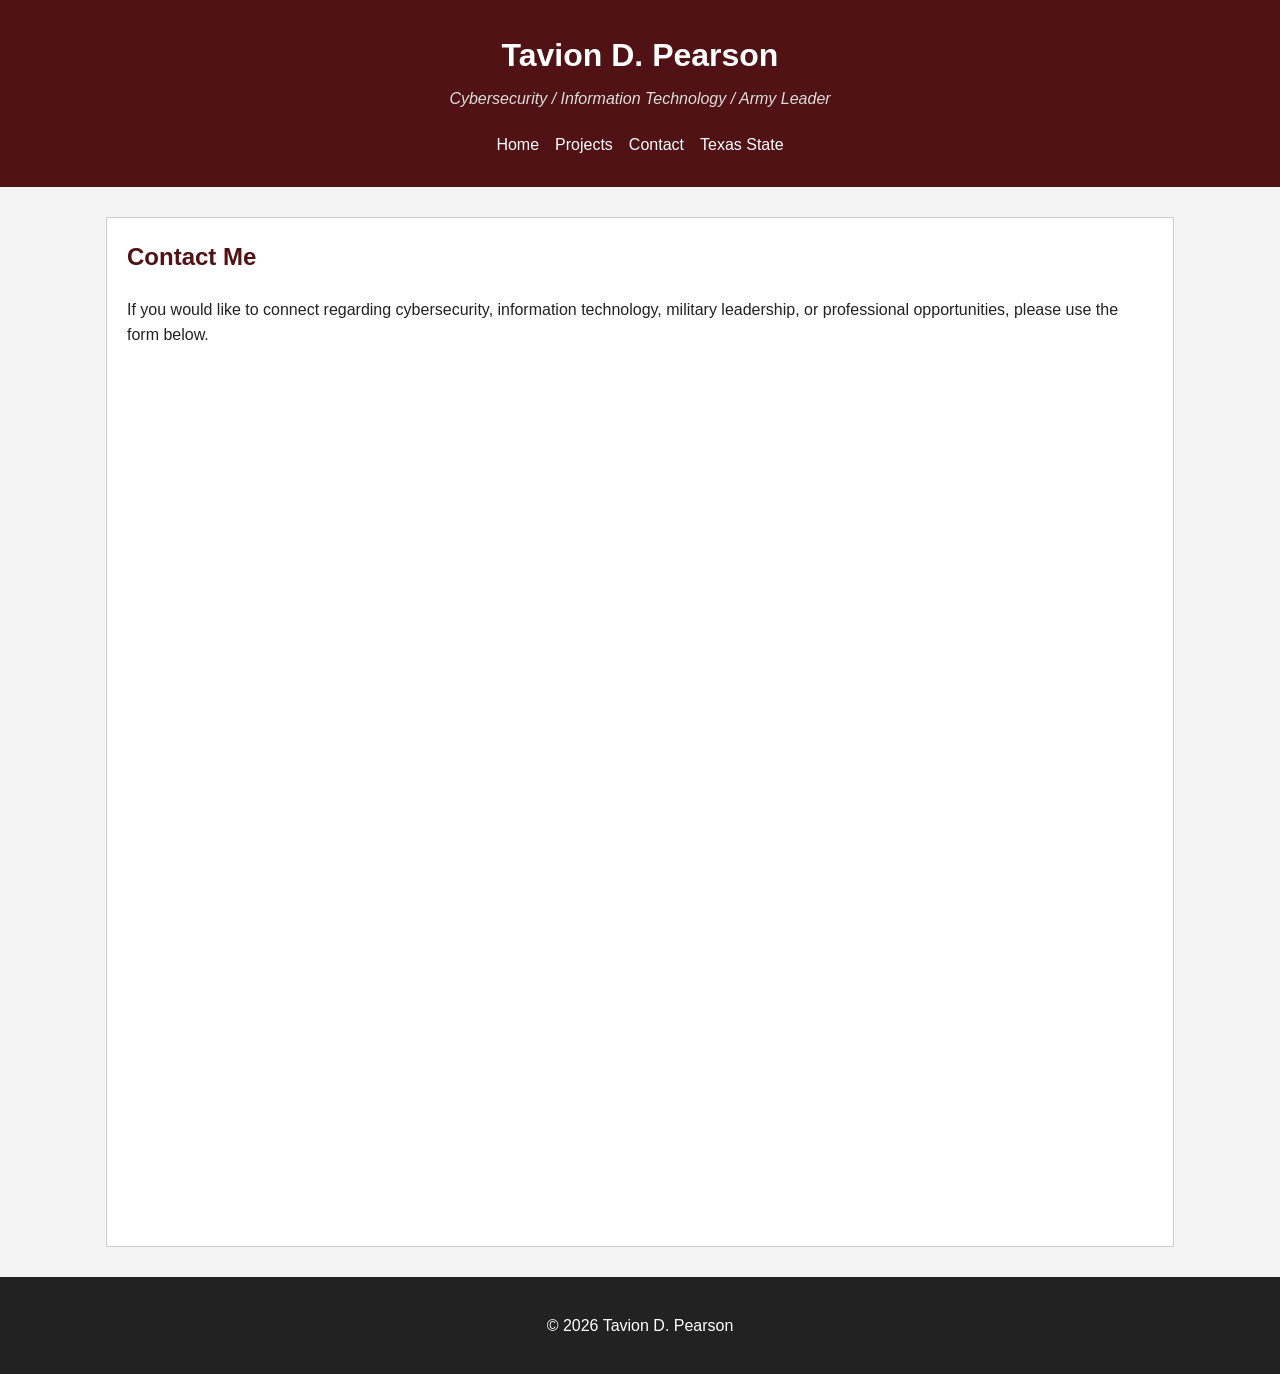
==== contact.html @ f88de296 "Add website files" ====
<!DOCTYPE html>
<html lang="en">
<head>
  <meta charset="UTF-8">
  <meta name="viewport" content="width=device-width, initial-scale=1">
  <title>Contact - Tavion D. Pearson</title>
  <link rel="stylesheet" href="styles.css">
</head>

<body>

  <header>
    <h1>Tavion D. Pearson</h1>
    <p class="subtitle">Cybersecurity / Information Technology / Army Leader</p>

    <nav>
      <a href="index.html">Home</a>
      <a href="project.html">Projects</a>
      <a href="contact.html">Contact</a>
      <a href="https://www.txst.edu" target="_blank" rel="noopener">Texas State</a>
    </nav>
  </header>

  <main>

    <section>
      <h2>Contact Me</h2>

      <p>
        If you would like to connect regarding cybersecurity, information
        technology, military leadership, or professional opportunities,
        please use the form below.
      </p>

      <!-- Replace this iframe with your Google Form embed code -->
      <div class="form-container">

        <iframe 
            src="https://docs.google.com/forms/d/e/1FAIpQLSfZ_yWWI1lAJcX97uMWRnboG9Ht84GKW-oQEQyRRRpWAICd-A/viewform?embedded=true" 
            width="100%" height="862" frameborder="0" marginheight="0" marginwidth="0">
            Loading…
        </iframe>

      </div>

    </section>

  </main>

  <footer>
    <p>&copy; 2026 Tavion D. Pearson</p>
  </footer>

</body>
</html>
---- styles.css ----
body {
  font-family: Arial, sans-serif;
  background-color: #f4f4f4;
  color: #222222;
  margin: 0;
  line-height: 1.6;
}

header {
  background-color: #501214;
  color: white;
  padding: 30px 20px;
  text-align: center;
}

* {
  box-sizing: border-box;
}

h1 {
  margin: 0;
}

h2 {
  color: #501214;
  margin-top: 0;
}

h3 {
  color: #333333;
}

.subtitle {
  font-style: italic;
  color: #dddddd;
  margin-top: 5px;
}


nav {
  display: flex;
  justify-content: center;
  align-items: center;
  gap: 1rem;
  margin-top: 20px;
  flex-wrap: wrap;
}

nav a {
  color: white;
  text-decoration: none;
  margin: 0;
}

nav a:hover {
  text-decoration: underline;
}


section {
  background-color: white;
  border: 1px solid #cccccc;
  padding: 20px;
  margin-bottom: 25px;
}

figure {
  margin: 20px 0;
  text-align: center;
}

img {
  border: 3px solid #501214;
  width: 200px;
  max-width: 100%;
  height: auto;
}


.card-row {
  display: flex;
  gap: 1rem;
  flex-direction: column;
}

.card {
  flex: 1;
  border: 1px solid #cccccc;
  padding: 1rem;
  background-color: #ffffff;
}

figcaption {
  font-size: 14px;
  color: #666666;
  margin-top: 5px;
}

table {
  width: 100%;
  max-width: 100%;
  border-collapse: collapse;
  table-layout: fixed;
  margin-top: 15px;
}

th,
td {
  border: 1px solid #cccccc;
  padding: 10px;
  text-align: left;
  overflow-wrap: anywhere;
  word-break: break-word;
}

th {
  background-color: #501214;
  color: white;
}

#contact {
  background-color: #ffffff;
  border: 2px solid #501214;
  padding: 20px;
  margin-top: 25px;
}

input,
textarea {
  width: 100%;
  max-width: 500px;
  padding: 8px;
  margin-top: 5px;
  box-sizing: border-box;
}

button {
  background-color: #501214;
  color: white;
  border: none;
  padding: 10px 18px;
  cursor: pointer;
}

button:hover {
  background-color: #7a1c20;
}

footer {
  text-align: center;
  padding: 20px;
  background-color: #222222;
  color: white;
}

.project-grid {
  display: grid;
  grid-template-columns: 1fr;
  gap: 1rem;
}

.project-card {
  background-color: #ffffff;
  border: 1px solid #cccccc;
  padding: 1rem;
}


main {
  width: 100%;
  max-width: 1100px;
  margin: 0 auto;
  padding: 1rem;
}


@media (min-width: 768px) {

  .card-row {
    flex-direction: row;
  }

  .project-grid {
    grid-template-columns: repeat(2, 1fr);
  }
}

@media (min-width: 1024px) {

  .project-grid {
    grid-template-columns: repeat(3, 1fr);
  }
}

@media (max-width: 767px) {

  header {
    padding: 1.5rem 1rem;
  }

  nav {
    flex-direction: column;
    gap: 0.5rem;
  }

  nav a {
    width: 100%;
    text-align: center;
  }

  main {
    padding: 0 0.75rem;
  }

  section {
    padding: 1rem;
  }

  .card-row {
    flex-direction: column;
  }

  .project-grid {
    grid-template-columns: 1fr;
  }

  .form-container iframe {
    width: 100%;
  }
}




html,
body {
  width: 100%;
  max-width: 100%;
  overflow-x: hidden;
}

* {
  box-sizing: border-box;
}

img,
iframe {
  max-width: 100%;
}


main {
  width: 100%;
  max-width: 1100px;
  margin: 30px auto;
  padding: 0 1rem;
}

section {
  width: 100%;
  max-width: 100%;
}


.form-container {
  width: 100%;
  max-width: 100%;
  overflow: hidden;
}

.form-container iframe {
  display: block;
  width: 100%;
  max-width: 100%;
  border: 0;
}


.portfolio-showcase {
  display: grid;
  grid-template-columns: minmax(0, 1fr) minmax(0, 1.6fr);
  gap: 0.75rem 2rem;
  align-items: start;
  padding: clamp(1.25rem, 4vw, 2.5rem);
  background: #272522;
  color: #f5f1eb;
  border-radius: 1rem;
}

.portfolio-showcase > :not(.showcase-preview) {
  grid-column: 1;
  margin: 0;
}

.portfolio-showcase .showcase-label {
  color: #e0c28e;
  font-size: 0.8rem;
  font-weight: 700;
  letter-spacing: 0.08em;
  text-transform: uppercase;
}

.showcase-controls {
  display: flex;
  flex-wrap: wrap;
  gap: 0.5rem;
}

.showcase-controls button {
  padding: 0.5rem 0.75rem;
  border: 1px solid #8e867a;
  border-radius: 0.5rem;
  background: transparent;
  color: inherit;
  font: inherit;
  cursor: pointer;
}

.showcase-controls button[aria-pressed="true"] {
  background: #e0c28e;
  border-color: #e0c28e;
  color: #272522;
}

.portfolio-showcase .showcase-preview {
  grid-column: 2;
  grid-row: 1 / span 4;
  margin: 0;
  padding: 0.75rem;
  background: #34312d;
  border: 1px solid #60594f;
  border-radius: 0.75rem;
}

.showcase-preview img {
  display: block;
  width: 100%;
  height: clamp(12rem, 28vw, 20rem);
  object-fit: contain;
  border-radius: 0.4rem;
  background: #1e1c1a;
}

.showcase-preview figcaption {
  margin-top: 0.65rem;
  color: #d8d0c5;
  font-size: 0.9rem;
}

@media (max-width: 700px) {
  .portfolio-showcase {
    grid-template-columns: 1fr;
  }

  .portfolio-showcase .showcase-preview {
    grid-column: 1;
    grid-row: auto;
  }
}
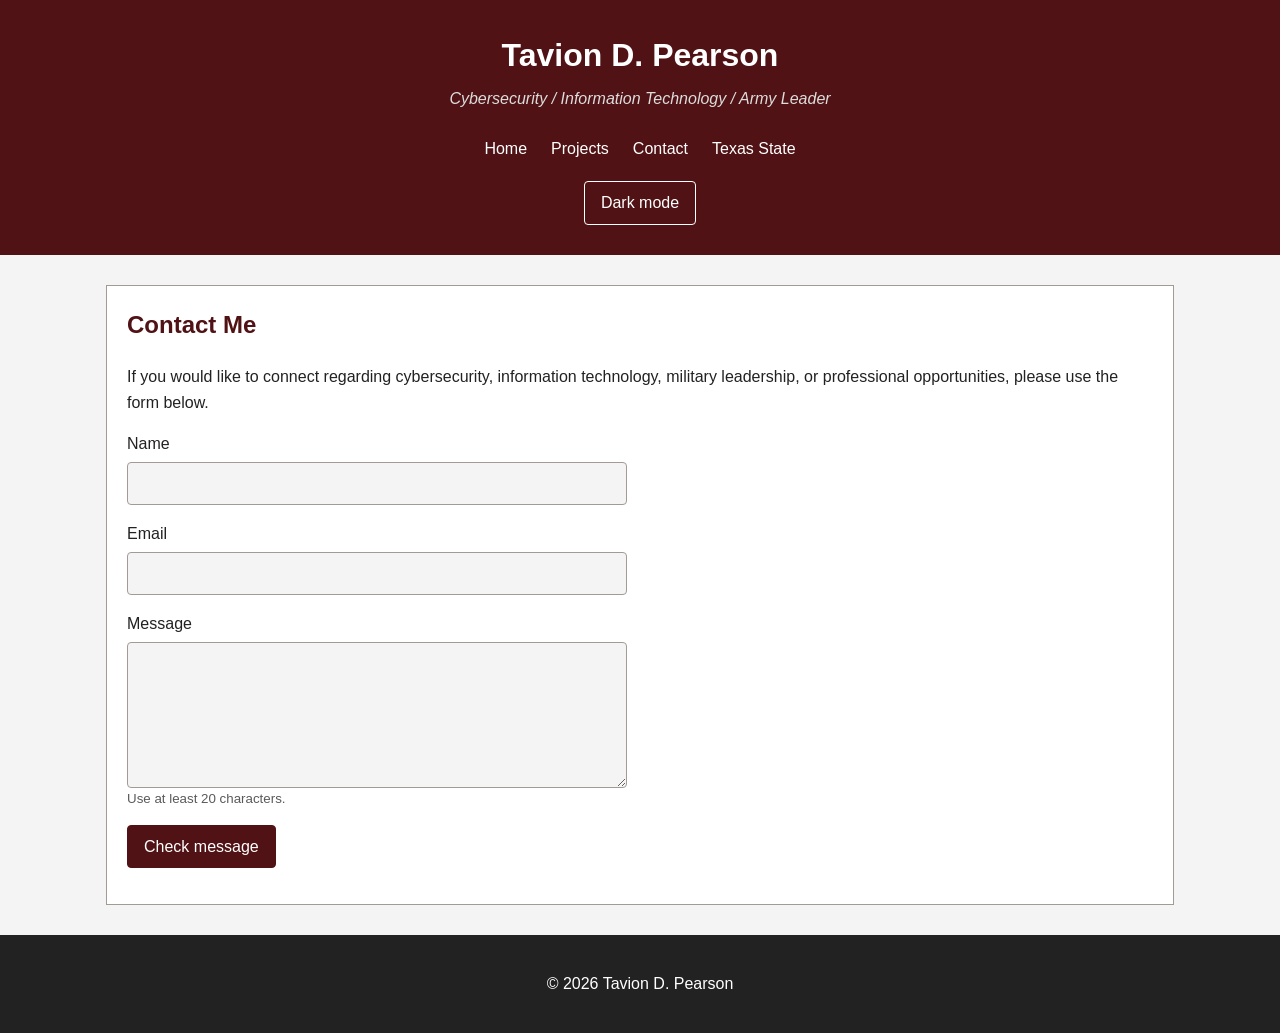
==== commit 0af3abf7: "Assignment 7 Portfolio" ====
--- a/contact.html
+++ b/contact.html
@@ -19,6 +19,11 @@
       <a href="contact.html">Contact</a>
       <a href="https://www.txst.edu" target="_blank" rel="noopener">Texas State</a>
     </nav>
+    
+    <button id="theme-toggle" type="button" aria-pressed="false">
+      Dark mode
+    </button>
+  
   </header>
 
   <main>
@@ -32,16 +37,39 @@
         please use the form below.
       </p>
 
-      <!-- Replace this iframe with your Google Form embed code -->
-      <div class="form-container">
+      <form id="contact-form">
+        <p>
+          <label for="contact-name">Name</label>
+          <input id="contact-name" name="name" autocomplete="name" required>
+        </p>
 
-        <iframe 
-            src="https://docs.google.com/forms/d/e/1FAIpQLSfZ_yWWI1lAJcX97uMWRnboG9Ht84GKW-oQEQyRRRpWAICd-A/viewform?embedded=true" 
-            width="100%" height="862" frameborder="0" marginheight="0" marginwidth="0">
-            Loading…
-        </iframe>
+        <p>
+          <label for="contact-email">Email</label>
+          <input
+            id="contact-email"
+            name="email"
+            type="email"
+            autocomplete="email"
+            required
+          >
+        </p>
 
-      </div>
+        <p>
+          <label for="contact-message">Message</label>
+          <textarea
+            id="contact-message"
+            name="message"
+            rows="5"
+            aria-describedby="message-help message-error"
+            required
+          ></textarea>
+          <small id="message-help">Use at least 20 characters.</small>
+          <span id="message-error" role="alert"></span>
+        </p>
+
+        <button type="submit">Check message</button>
+        <p id="form-status" role="status"></p>
+      </form>
 
     </section>
 
@@ -50,6 +78,7 @@
   <footer>
     <p>&copy; 2026 Tavion D. Pearson</p>
   </footer>
-
+  <script src="site.js"></script>
+  
 </body>
 </html>
--- a/styles.css
+++ b/styles.css
@@ -1,359 +1,353 @@
-body {
-  font-family: Arial, sans-serif;
-  background-color: #f4f4f4;
-  color: #222222;
-  margin: 0;
-  line-height: 1.6;
-}
-
-header {
-  background-color: #501214;
-  color: white;
-  padding: 30px 20px;
-  text-align: center;
-}
+:root {
+  color-scheme: light;
+
+  --page: #f4f4f4;
+  --surface: #ffffff;
+  --card: #faf8f7;
+  --text: #222222;
+  --muted: #5a5a5a;
+  --heading: #501214;
+  --link: #501214;
+  --brand: #501214;
+  --brand-hover: #7a1c20;
+  --on-brand: #ffffff;
+  --subtitle: #dddddd;
+  --footer: #222222;
+  --border: #a39a96;
+  --error: #9b1c24;
+}
+
+body.dark-mode {
+  color-scheme: dark;
+
+  --page: #18191b;
+  --surface: #25262a;
+  --card: #2f3035;
+  --text: #f5f1eb;
+  --muted: #d8d0c5;
+  --heading: #f3d6a5;
+  --link: #f3d6a5;
+  --brand: #70282c;
+  --brand-hover: #84353a;
+  --footer: #111214;
+  --border: #85858c;
+  --error: #ffb4b9;
+}
+
+/* Page and navigation */
 
 * {
   box-sizing: border-box;
 }
 
+body {
+  margin: 0;
+  background-color: var(--page);
+  color: var(--text);
+  font-family: Arial, sans-serif;
+  line-height: 1.6;
+}
+
+header {
+  padding: 1.5rem 1rem;
+  background-color: var(--brand);
+  color: var(--on-brand);
+  text-align: center;
+}
+
 h1 {
   margin: 0;
 }
 
 h2 {
-  color: #501214;
   margin-top: 0;
+  color: var(--heading);
 }
 
 h3 {
-  color: #333333;
+  color: var(--text);
 }
 
 .subtitle {
+  margin-top: 0.3rem;
+  color: var(--subtitle);
   font-style: italic;
-  color: #dddddd;
-  margin-top: 5px;
-}
-
+}
 
 nav {
   display: flex;
+  flex-wrap: wrap;
   justify-content: center;
-  align-items: center;
-  gap: 1rem;
-  margin-top: 20px;
-  flex-wrap: wrap;
+  gap: 0.5rem 1rem;
+  margin-top: 1.25rem;
 }
 
 nav a {
-  color: white;
+  padding: 0.25rem;
+  color: var(--on-brand);
   text-decoration: none;
-  margin: 0;
-}
-
-nav a:hover {
+}
+
+nav a:hover,
+nav a:focus-visible {
   text-decoration: underline;
 }
-
-
-section {
-  background-color: white;
-  border: 1px solid #cccccc;
-  padding: 20px;
-  margin-bottom: 25px;
-}
-
-figure {
-  margin: 20px 0;
-  text-align: center;
-}
-
-img {
-  border: 3px solid #501214;
-  width: 200px;
-  max-width: 100%;
-  height: auto;
-}
-
-
-.card-row {
-  display: flex;
-  gap: 1rem;
-  flex-direction: column;
-}
-
-.card {
-  flex: 1;
-  border: 1px solid #cccccc;
-  padding: 1rem;
-  background-color: #ffffff;
-}
-
-figcaption {
-  font-size: 14px;
-  color: #666666;
-  margin-top: 5px;
-}
-
-table {
-  width: 100%;
-  max-width: 100%;
-  border-collapse: collapse;
-  table-layout: fixed;
-  margin-top: 15px;
-}
-
-th,
-td {
-  border: 1px solid #cccccc;
-  padding: 10px;
-  text-align: left;
-  overflow-wrap: anywhere;
-  word-break: break-word;
-}
-
-th {
-  background-color: #501214;
-  color: white;
-}
-
-#contact {
-  background-color: #ffffff;
-  border: 2px solid #501214;
-  padding: 20px;
-  margin-top: 25px;
-}
-
-input,
-textarea {
-  width: 100%;
-  max-width: 500px;
-  padding: 8px;
-  margin-top: 5px;
-  box-sizing: border-box;
-}
-
-button {
-  background-color: #501214;
-  color: white;
-  border: none;
-  padding: 10px 18px;
-  cursor: pointer;
-}
-
-button:hover {
-  background-color: #7a1c20;
-}
-
-footer {
-  text-align: center;
-  padding: 20px;
-  background-color: #222222;
-  color: white;
-}
-
-.project-grid {
-  display: grid;
-  grid-template-columns: 1fr;
-  gap: 1rem;
-}
-
-.project-card {
-  background-color: #ffffff;
-  border: 1px solid #cccccc;
-  padding: 1rem;
-}
-
 
 main {
   width: 100%;
   max-width: 1100px;
-  margin: 0 auto;
+  margin: 1.875rem auto;
+  padding: 0 1rem;
+  overflow-wrap: anywhere;
+}
+
+main a {
+  color: var(--link);
+  text-decoration: underline;
+}
+
+section {
+  margin-bottom: 1.5rem;
   padding: 1rem;
-}
-
-
-@media (min-width: 768px) {
-
-  .card-row {
-    flex-direction: row;
-  }
-
-  .project-grid {
-    grid-template-columns: repeat(2, 1fr);
-  }
-}
-
-@media (min-width: 1024px) {
-
-  .project-grid {
-    grid-template-columns: repeat(3, 1fr);
-  }
-}
-
-@media (max-width: 767px) {
-
-  header {
-    padding: 1.5rem 1rem;
-  }
-
-  nav {
-    flex-direction: column;
-    gap: 0.5rem;
-  }
-
-  nav a {
-    width: 100%;
-    text-align: center;
-  }
-
-  main {
-    padding: 0 0.75rem;
-  }
-
-  section {
-    padding: 1rem;
-  }
-
-  .card-row {
-    flex-direction: column;
-  }
-
-  .project-grid {
-    grid-template-columns: 1fr;
-  }
-
-  .form-container iframe {
-    width: 100%;
-  }
-}
-
-
-
-
-html,
-body {
+  border: 1px solid var(--border);
+  background-color: var(--surface);
+}
+
+footer {
+  padding: 1.25rem;
+  background-color: var(--footer);
+  color: var(--on-brand);
+  text-align: center;
+}
+
+/* Images and project layout */
+
+figure {
+  margin: 1.25rem 0;
+  text-align: center;
+}
+
+img {
+  display: block;
+  max-width: 100%;
+  height: auto;
+  border: 3px solid var(--heading);
+}
+
+#about figure img {
+  width: 200px;
+  margin-inline: auto;
+}
+
+figcaption {
+  margin-top: 0.4rem;
+  color: var(--muted);
+  font-size: 0.875rem;
+}
+
+.card-row,
+.project-grid {
+  display: grid;
+  grid-template-columns: minmax(0, 1fr);
+  gap: 1rem;
+}
+
+.card,
+.project-card {
+  min-width: 0;
+  padding: 1rem;
+  border: 1px solid var(--border);
+  background-color: var(--card);
+  color: var(--text);
+}
+
+.card h3,
+.project-card h3 {
+  margin-top: 0;
+}
+
+.project-card img,
+.showcase-preview img {
   width: 100%;
-  max-width: 100%;
-  overflow-x: hidden;
-}
-
-* {
-  box-sizing: border-box;
-}
-
-img,
-iframe {
-  max-width: 100%;
-}
-
-
-main {
-  width: 100%;
-  max-width: 1100px;
-  margin: 30px auto;
-  padding: 0 1rem;
-}
-
-section {
-  width: 100%;
-  max-width: 100%;
-}
-
-
-.form-container {
-  width: 100%;
-  max-width: 100%;
-  overflow: hidden;
-}
-
-.form-container iframe {
-  display: block;
-  width: 100%;
-  max-width: 100%;
-  border: 0;
-}
-
-
-.portfolio-showcase {
-  display: grid;
-  grid-template-columns: minmax(0, 1fr) minmax(0, 1.6fr);
-  gap: 0.75rem 2rem;
-  align-items: start;
-  padding: clamp(1.25rem, 4vw, 2.5rem);
-  background: #272522;
-  color: #f5f1eb;
-  border-radius: 1rem;
-}
-
-.portfolio-showcase > :not(.showcase-preview) {
-  grid-column: 1;
+}
+
+.showcase-preview {
   margin: 0;
-}
-
-.portfolio-showcase .showcase-label {
-  color: #e0c28e;
-  font-size: 0.8rem;
-  font-weight: 700;
-  letter-spacing: 0.08em;
-  text-transform: uppercase;
+  text-align: left;
 }
 
 .showcase-controls {
   display: flex;
   flex-wrap: wrap;
   gap: 0.5rem;
+  margin-top: 0.75rem;
 }
 
 .showcase-controls button {
-  padding: 0.5rem 0.75rem;
-  border: 1px solid #8e867a;
-  border-radius: 0.5rem;
-  background: transparent;
-  color: inherit;
+  padding: 0.4rem 0.75rem;
+}
+
+.showcase-controls button[aria-pressed="true"] {
+  background-color: var(--heading);
+  color: var(--surface);
+}
+
+/* Featured preview layout, if it is still in project.html */
+
+.portfolio-showcase {
+  display: grid;
+  gap: 0.75rem 2rem;
+  align-items: start;
+}
+
+.portfolio-showcase > * {
+  min-width: 0;
+  margin: 0;
+}
+
+.portfolio-showcase .showcase-label {
+  color: var(--heading);
+  font-weight: bold;
+}
+
+.portfolio-showcase .showcase-preview {
+  padding: 0.75rem;
+  border: 1px solid var(--border);
+  background-color: var(--card);
+}
+
+/* Skills table */
+
+table {
+  width: 100%;
+  margin-top: 1rem;
+  border-collapse: collapse;
+  table-layout: fixed;
+  background-color: var(--surface);
+}
+
+th,
+td {
+  padding: 0.625rem;
+  border: 1px solid var(--border);
+  text-align: left;
+  overflow-wrap: anywhere;
+}
+
+th {
+  background-color: var(--brand);
+  color: var(--on-brand);
+}
+
+/* Theme toggle and contact form */
+
+button,
+input,
+textarea {
   font: inherit;
+}
+
+button {
+  padding: 0.5rem 1rem;
+  border: 1px solid var(--brand);
+  border-radius: 0.25rem;
+  background-color: var(--brand);
+  color: var(--on-brand);
   cursor: pointer;
 }
 
-.showcase-controls button[aria-pressed="true"] {
-  background: #e0c28e;
-  border-color: #e0c28e;
-  color: #272522;
-}
-
-.portfolio-showcase .showcase-preview {
-  grid-column: 2;
-  grid-row: 1 / span 4;
-  margin: 0;
-  padding: 0.75rem;
-  background: #34312d;
-  border: 1px solid #60594f;
-  border-radius: 0.75rem;
-}
-
-.showcase-preview img {
+button:hover {
+  background-color: var(--brand-hover);
+}
+
+#theme-toggle {
+  margin-top: 1rem;
+  border-color: var(--on-brand);
+}
+
+#theme-toggle[aria-pressed="true"] {
+  background-color: var(--surface);
+  color: var(--text);
+}
+
+#contact-form label,
+#message-help,
+#message-error {
+  display: block;
+}
+
+#contact-form input,
+#contact-form textarea {
   display: block;
   width: 100%;
-  height: clamp(12rem, 28vw, 20rem);
-  object-fit: contain;
-  border-radius: 0.4rem;
-  background: #1e1c1a;
-}
-
-.showcase-preview figcaption {
-  margin-top: 0.65rem;
-  color: #d8d0c5;
-  font-size: 0.9rem;
-}
-
-@media (max-width: 700px) {
+  max-width: 500px;
+  margin-top: 0.3rem;
+  padding: 0.5rem;
+  border: 1px solid var(--border);
+  border-radius: 0.25rem;
+  background-color: var(--page);
+  color: var(--text);
+}
+
+#contact-form textarea {
+  resize: vertical;
+}
+
+#message-help {
+  color: var(--muted);
+}
+
+#message-error {
+  color: var(--error);
+  font-weight: bold;
+}
+
+a:focus-visible,
+button:focus-visible,
+input:focus-visible,
+textarea:focus-visible {
+  outline: 2px solid var(--heading);
+  outline-offset: 3px;
+}
+
+header a:focus-visible,
+header button:focus-visible {
+  outline-color: var(--on-brand);
+}
+
+/* Wider screens */
+
+@media (min-width: 768px) {
+  header {
+    padding: 1.875rem 1.25rem;
+  }
+
+  section {
+    padding: 1.25rem;
+  }
+
+  .card-row,
+  .project-grid {
+    grid-template-columns: repeat(2, minmax(0, 1fr));
+  }
+
   .portfolio-showcase {
-    grid-template-columns: 1fr;
+    grid-template-columns: minmax(0, 1fr) minmax(0, 1.6fr);
+  }
+
+  .portfolio-showcase > :not(.showcase-preview) {
+    grid-column: 1;
   }
 
   .portfolio-showcase .showcase-preview {
-    grid-column: 1;
-    grid-row: auto;
+    grid-column: 2;
+    grid-row: 1 / span 4;
+  }
+}
+
+@media (min-width: 1024px) {
+  .card-row,
+  .project-grid {
+    grid-template-columns: repeat(3, minmax(0, 1fr));
   }
 }
